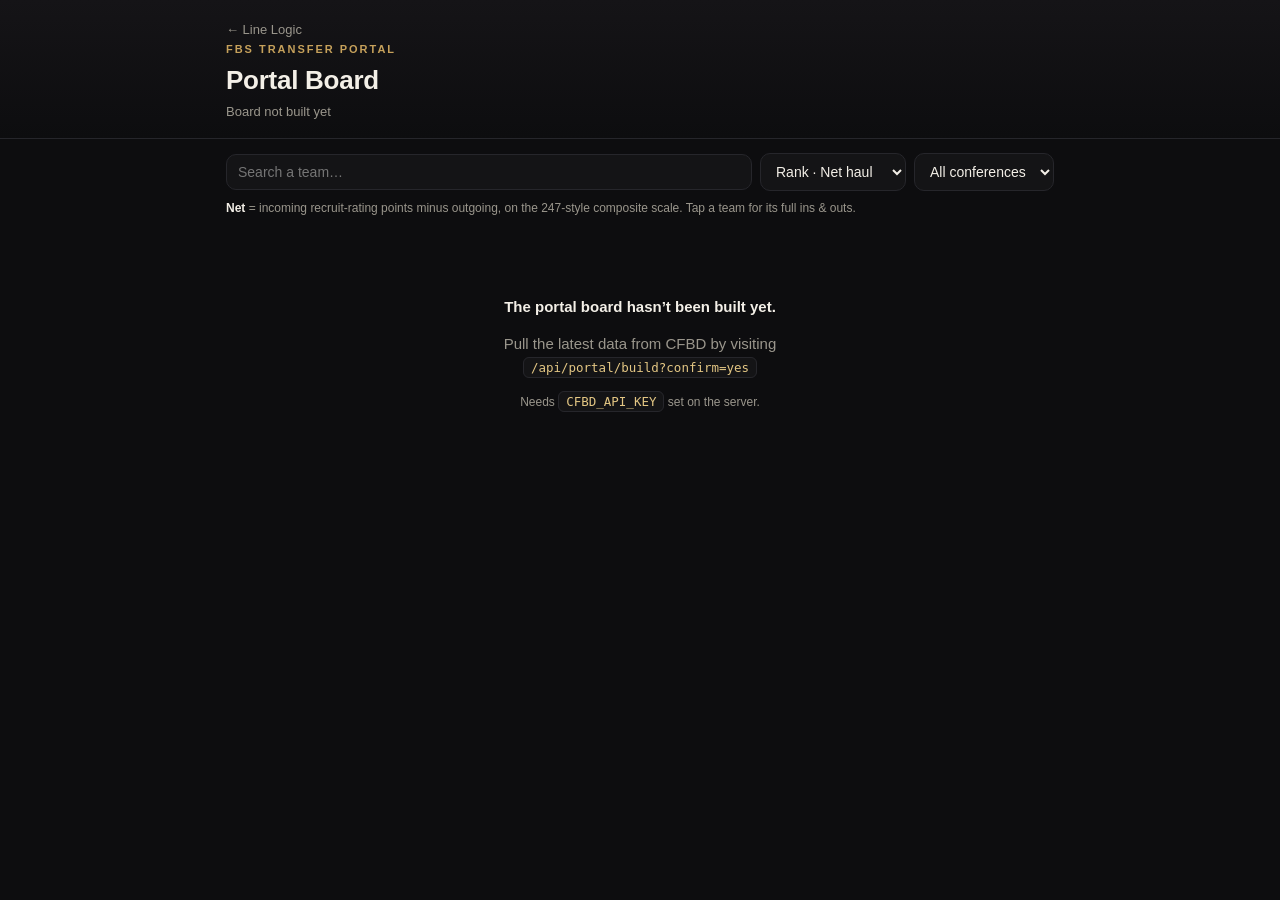
==== portal.html @ fd31a03f "Add files via upload" ====
<!doctype html>
<html lang="en">
<head>
<meta charset="utf-8">
<meta name="viewport" content="width=device-width, initial-scale=1, viewport-fit=cover">
<title>Transfer Portal Board — Line Logic</title>
<meta name="theme-color" content="#111211">
<link rel="icon" href="/favicon.ico">
<style>
:root{
  --bg:#0d0d0f; --panel:#141416; --panel2:#1a1a1d; --line:#26262b;
  --ink:#f3efe7; --mut:#9a968c; --gold:#c6a15b; --gold2:#e4c784;
  --pos:#56c278; --neg:#e0564f; --chip:#201f22;
}
*{box-sizing:border-box}
html,body{margin:0}
body{background:var(--bg);color:var(--ink);
  font:15px/1.5 -apple-system,BlinkMacSystemFont,"Segoe UI",Roboto,Helvetica,Arial,sans-serif;
  -webkit-font-smoothing:antialiased;padding:0 0 60px}
a{color:var(--gold2);text-decoration:none}
.wrap{max-width:860px;margin:0 auto;padding:0 16px}
header.top{border-bottom:1px solid var(--line);background:linear-gradient(180deg,#151417,#0d0d0f);
  padding:18px 0 16px;margin-bottom:14px}
.kick{letter-spacing:.18em;text-transform:uppercase;font-size:11px;color:var(--gold);font-weight:700}
h1{margin:4px 0 2px;font-size:26px;letter-spacing:-.01em}
.sub{color:var(--mut);font-size:13px}
.back{font-size:13px;color:var(--mut)}
.back:hover{color:var(--gold2)}

.controls{display:flex;gap:8px;flex-wrap:wrap;align-items:center;margin:0 0 14px}
.controls input,.controls select{
  background:var(--panel);border:1px solid var(--line);color:var(--ink);
  border-radius:10px;padding:9px 11px;font-size:14px;outline:none}
.controls input{flex:1;min-width:150px}
.controls input:focus,.controls select:focus{border-color:var(--gold)}
.metricnote{font-size:12px;color:var(--mut);margin:-6px 0 14px}
.metricnote b{color:var(--ink);font-weight:600}

.row{background:var(--panel);border:1px solid var(--line);border-radius:12px;
  margin-bottom:8px;overflow:hidden;transition:border-color .15s}
.row.open{border-color:#3a3a40}
.head{display:flex;align-items:center;gap:12px;padding:12px 14px;cursor:pointer}
.head:hover{background:var(--panel2)}
.rk{font-weight:800;font-size:15px;color:var(--gold);min-width:34px;text-align:center;
  font-variant-numeric:tabular-nums}
.logo{width:30px;height:30px;object-fit:contain;flex:0 0 30px;
  filter:drop-shadow(0 1px 2px rgba(0,0,0,.5))}
.logo.ph{display:flex;align-items:center;justify-content:center;background:var(--chip);
  border-radius:7px;font-size:12px;font-weight:700;color:var(--mut)}
.name{flex:1;min-width:0}
.name .t{font-weight:650;font-size:15px;white-space:nowrap;overflow:hidden;text-overflow:ellipsis}
.name .c{font-size:11.5px;color:var(--mut)}
.net{font-weight:800;font-variant-numeric:tabular-nums;font-size:15px;min-width:64px;text-align:right}
.net.p{color:var(--pos)} .net.n{color:var(--neg)} .net.z{color:var(--mut)}
.caret{color:var(--mut);transition:transform .15s;flex:0 0 14px;font-size:12px}
.row.open .caret{transform:rotate(90deg)}
.pills{display:flex;gap:6px;margin-top:3px;flex-wrap:wrap}
.pill{font-size:11px;padding:1px 7px;border-radius:999px;background:var(--chip);color:var(--mut);
  font-variant-numeric:tabular-nums}
.pill.in{color:var(--pos)} .pill.out{color:var(--neg)}
.pill.blue{color:var(--gold2)}

.body{display:none;border-top:1px solid var(--line);padding:4px 0 2px}
.row.open .body{display:block}
.cols{display:grid;grid-template-columns:1fr 1fr;gap:0}
@media(max-width:560px){.cols{grid-template-columns:1fr}}
.col{padding:10px 14px}
.col+.col{border-left:1px solid var(--line)}
@media(max-width:560px){.col+.col{border-left:0;border-top:1px solid var(--line)}}
.col h4{margin:0 0 8px;font-size:12px;letter-spacing:.08em;text-transform:uppercase}
.col.inc h4{color:var(--pos)} .col.out h4{color:var(--neg)}
.plyr{display:flex;align-items:center;gap:8px;padding:5px 0;border-top:1px solid #1e1e22;font-size:13px}
.plyr:first-of-type{border-top:0}
.plyr .pos{font-size:10px;font-weight:700;color:var(--mut);background:var(--chip);
  border-radius:5px;padding:1px 5px;min-width:30px;text-align:center}
.plyr .pn{flex:1;min-width:0;white-space:nowrap;overflow:hidden;text-overflow:ellipsis}
.plyr .pn small{color:var(--mut);font-size:11px}
.stars{color:var(--gold);font-size:11px;letter-spacing:-1px;white-space:nowrap}
.rtg{color:var(--mut);font-size:11.5px;font-variant-numeric:tabular-nums;min-width:38px;text-align:right}
.empty{color:var(--mut);font-size:12.5px;font-style:italic;padding:4px 0}

.state{text-align:center;color:var(--mut);padding:50px 20px}
.state b{color:var(--ink)}
.state code{background:var(--panel);border:1px solid var(--line);border-radius:6px;
  padding:2px 7px;color:var(--gold2);font-size:12.5px}
.skel{height:58px;background:linear-gradient(90deg,var(--panel),var(--panel2),var(--panel));
  background-size:200% 100%;animation:sh 1.2s infinite;border-radius:12px;margin-bottom:8px}
@keyframes sh{0%{background-position:200% 0}100%{background-position:-200% 0}}
</style>
</head>
<body>
<header class="top"><div class="wrap">
  <a class="back" href="/">&larr; Line Logic</a>
  <div class="kick">FBS Transfer Portal</div>
  <h1>Portal Board</h1>
  <div class="sub" id="sub">Loading the board&hellip;</div>
</div></header>

<div class="wrap">
  <div class="controls">
    <input id="q" type="search" placeholder="Search a team&hellip;" autocomplete="off">
    <select id="sort">
      <option value="net">Rank · Net haul</option>
      <option value="added">Most added</option>
      <option value="lost">Biggest losses</option>
      <option value="in_n">Most incoming</option>
      <option value="out_n">Most departures</option>
      <option value="az">A–Z</option>
    </select>
    <select id="conf"><option value="">All conferences</option></select>
  </div>
  <div class="metricnote"><b>Net</b> = incoming recruit-rating points minus outgoing, on the 247-style composite scale. Tap a team for its full ins &amp; outs.</div>
  <div id="board">
    <div class="skel"></div><div class="skel"></div><div class="skel"></div>
    <div class="skel"></div><div class="skel"></div>
  </div>
</div>

<script>
var DATA=null, FILT=[];
function esc(s){return (s==null?"":String(s)).replace(/[&<>"]/g,function(c){
  return {"&":"&amp;","<":"&lt;",">":"&gt;",'"':"&quot;"}[c];});}
function stars(n){n=+n||0;return n>=3?"★".repeat(n):"";}
function rtg(r){r=+r||0;return r>0?r.toFixed(3).replace(/^0/,""):"—";}
function netClass(v){return v>0.0005?"p":(v<-0.0005?"n":"z");}
function sign(v){v=+v||0;return (v>0?"+":"")+v.toFixed(2);}

function playerRow(p,side){
  var where = side==="in" ? ("from "+esc(p.origin)) : ("to "+esc(p.destination));
  return '<div class="plyr"><span class="pos">'+esc(p.pos||"—")+'</span>'+
    '<span class="pn">'+esc(p.name)+' <small>'+where+'</small></span>'+
    '<span class="stars">'+stars(p.stars)+'</span>'+
    '<span class="rtg">'+rtg(p.rating)+'</span></div>';
}

function teamRow(t){
  var logo = t.logo
    ? '<img class="logo" src="'+esc(t.logo)+'" alt="" loading="lazy" onerror="this.style.display=\'none\'">'
    : '<div class="logo ph">'+esc((t.team||"?").slice(0,2).toUpperCase())+'</div>';
  var inc = t.incoming.length
    ? t.incoming.map(function(p){return playerRow(p,"in");}).join("")
    : '<div class="empty">No incoming transfers.</div>';
  var out = t.outgoing.length
    ? t.outgoing.map(function(p){return playerRow(p,"out");}).join("")
    : '<div class="empty">No departures.</div>';
  var pills = '<span class="pill in">+'+t.in_n+' in</span>'+
              '<span class="pill out">−'+t.out_n+' out</span>'+
              (t.in_bluechip? '<span class="pill blue">'+t.in_bluechip+'★ added</span>':'');
  return '<div class="row" data-k="'+esc((t.team||"").toLowerCase())+'">'+
    '<div class="head">'+
      '<span class="rk">'+t.rank+'</span>'+ logo +
      '<div class="name"><div class="t">'+esc(t.team)+'</div>'+
        '<div class="c">'+esc(t.conference||"")+'</div>'+
        '<div class="pills">'+pills+'</div></div>'+
      '<span class="net '+netClass(t.net)+'">'+sign(t.net)+'</span>'+
      '<span class="caret">▶</span>'+
    '</div>'+
    '<div class="body"><div class="cols">'+
      '<div class="col inc"><h4>Incoming ('+t.in_n+')</h4>'+inc+'</div>'+
      '<div class="col out"><h4>Outgoing ('+t.out_n+')</h4>'+out+'</div>'+
    '</div></div></div>';
}

function render(){
  var q=document.getElementById("q").value.trim().toLowerCase();
  var conf=document.getElementById("conf").value;
  var sort=document.getElementById("sort").value;
  var rows=DATA.teams.slice();
  if(conf) rows=rows.filter(function(t){return t.conference===conf;});
  if(q) rows=rows.filter(function(t){return (t.team||"").toLowerCase().indexOf(q)>=0;});
  var cmp={ net:function(a,b){return a.rank-b.rank;},
    added:function(a,b){return b.added-a.added;},
    lost:function(a,b){return b.lost-a.lost;},
    in_n:function(a,b){return b.in_n-a.in_n;},
    out_n:function(a,b){return b.out_n-a.out_n;},
    az:function(a,b){return (a.team||"").localeCompare(b.team||"");} };
  rows.sort(cmp[sort]||cmp.net);
  var b=document.getElementById("board");
  b.innerHTML = rows.length ? rows.map(teamRow).join("")
    : '<div class="empty" style="padding:30px 0;text-align:center">No teams match that.</div>';
}

function boot(data){
  DATA=data;
  document.getElementById("sub").innerHTML =
    (data.season? data.season+" cycle · ":"")+
    data.ranked+" FBS teams · "+data.count_entries+" portal entries";
  // conference options
  var confs={}; data.teams.forEach(function(t){if(t.conference)confs[t.conference]=1;});
  var sel=document.getElementById("conf");
  Object.keys(confs).sort().forEach(function(c){
    var o=document.createElement("option");o.value=c;o.textContent=c;sel.appendChild(o);});
  render();
  ["q","sort","conf"].forEach(function(id){
    document.getElementById(id).addEventListener(id==="q"?"input":"change",render);});
  document.getElementById("board").addEventListener("click",function(e){
    var h=e.target.closest(".head"); if(!h)return;
    h.parentNode.classList.toggle("open");});
}

fetch("/api/portal").then(function(r){
  if(!r.ok) throw new Error(r.status); return r.json();
}).then(boot).catch(function(){
  document.getElementById("sub").textContent="Board not built yet";
  document.getElementById("board").innerHTML =
    '<div class="state"><p><b>The portal board hasn’t been built yet.</b></p>'+
    '<p>Pull the latest data from CFBD by visiting<br>'+
    '<code>/api/portal/build?confirm=yes</code></p>'+
    '<p style="font-size:12px">Needs <code>CFBD_API_KEY</code> set on the server.</p></div>';
});
</script>
</body>
</html>
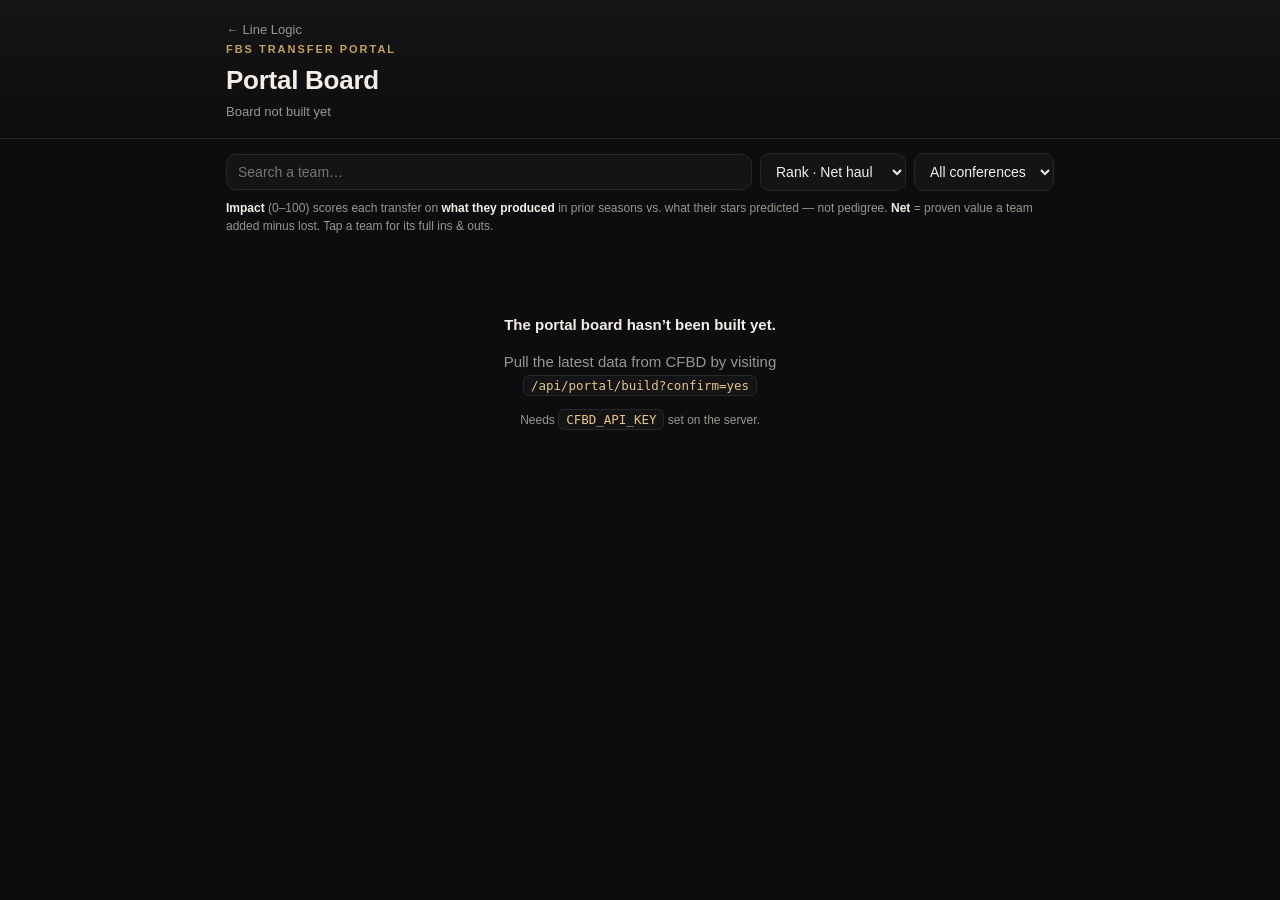
==== commit 70a9091f: "Add files via upload" ====
--- a/portal.html
+++ b/portal.html
@@ -75,8 +75,16 @@
   border-radius:5px;padding:1px 5px;min-width:30px;text-align:center}
 .plyr .pn{flex:1;min-width:0;white-space:nowrap;overflow:hidden;text-overflow:ellipsis}
 .plyr .pn small{color:var(--mut);font-size:11px}
-.stars{color:var(--gold);font-size:11px;letter-spacing:-1px;white-space:nowrap}
-.rtg{color:var(--mut);font-size:11.5px;font-variant-numeric:tabular-nums;min-width:38px;text-align:right}
+.tag{font-size:9.5px;font-weight:700;letter-spacing:.03em;text-transform:uppercase;
+  padding:1px 6px;border-radius:5px;white-space:nowrap}
+.tag.over{color:#7ee0a0;background:rgba(86,194,120,.14)}
+.tag.under{color:#ef8a84;background:rgba(224,86,79,.14)}
+.tag.prod{color:var(--gold2);background:rgba(198,161,91,.14)}
+.tag.unp{color:var(--mut);background:var(--chip)}
+.imp{font-weight:800;font-variant-numeric:tabular-nums;font-size:13.5px;min-width:30px;
+  text-align:right}
+.imp.hi{color:var(--pos)} .imp.mid{color:var(--gold2)} .imp.lo{color:var(--mut)}
+.str{color:var(--mut);font-size:10px;letter-spacing:-1px;white-space:nowrap;min-width:14px}
 .empty{color:var(--mut);font-size:12.5px;font-style:italic;padding:4px 0}
 
 .state{text-align:center;color:var(--mut);padding:50px 20px}
@@ -109,7 +117,7 @@
     </select>
     <select id="conf"><option value="">All conferences</option></select>
   </div>
-  <div class="metricnote"><b>Net</b> = incoming recruit-rating points minus outgoing, on the 247-style composite scale. Tap a team for its full ins &amp; outs.</div>
+  <div class="metricnote"><b>Impact</b> (0&ndash;100) scores each transfer on <b>what they produced</b> in prior seasons vs. what their stars predicted &mdash; not pedigree. <b>Net</b> = proven value a team added minus lost. Tap a team for its full ins &amp; outs.</div>
   <div id="board">
     <div class="skel"></div><div class="skel"></div><div class="skel"></div>
     <div class="skel"></div><div class="skel"></div>
@@ -120,17 +128,22 @@
 var DATA=null, FILT=[];
 function esc(s){return (s==null?"":String(s)).replace(/[&<>"]/g,function(c){
   return {"&":"&amp;","<":"&lt;",">":"&gt;",'"':"&quot;"}[c];});}
-function stars(n){n=+n||0;return n>=3?"★".repeat(n):"";}
-function rtg(r){r=+r||0;return r>0?r.toFixed(3).replace(/^0/,""):"—";}
+function stars(n){n=+n||0;return n>=3?"★"+n:"";}
 function netClass(v){return v>0.0005?"p":(v<-0.0005?"n":"z");}
 function sign(v){v=+v||0;return (v>0?"+":"")+v.toFixed(2);}
+var TAG={Overachiever:["over","Over"],Underachiever:["under","Under"],
+  Producer:["prod","Producer"],Unproven:["unp","Unproven"]};
+function impClass(v){v=+v||0;return v>=66?"hi":(v>=45?"mid":"lo");}
 
 function playerRow(p,side){
   var where = side==="in" ? ("from "+esc(p.origin)) : ("to "+esc(p.destination));
+  var tg = TAG[p.tag]||TAG.Unproven;
+  var imp = p.proven ? Math.round(p.impact) : "–";
   return '<div class="plyr"><span class="pos">'+esc(p.pos||"—")+'</span>'+
     '<span class="pn">'+esc(p.name)+' <small>'+where+'</small></span>'+
-    '<span class="stars">'+stars(p.stars)+'</span>'+
-    '<span class="rtg">'+rtg(p.rating)+'</span></div>';
+    '<span class="str">'+stars(p.stars)+'</span>'+
+    '<span class="tag '+tg[0]+'">'+tg[1]+'</span>'+
+    '<span class="imp '+impClass(p.impact)+'">'+imp+'</span></div>';
 }
 
 function teamRow(t){
@@ -145,7 +158,7 @@
     : '<div class="empty">No departures.</div>';
   var pills = '<span class="pill in">+'+t.in_n+' in</span>'+
               '<span class="pill out">−'+t.out_n+' out</span>'+
-              (t.in_bluechip? '<span class="pill blue">'+t.in_bluechip+'★ added</span>':'');
+              (t.in_proven? '<span class="pill blue">'+t.in_proven+' proven in</span>':'');
   return '<div class="row" data-k="'+esc((t.team||"").toLowerCase())+'">'+
     '<div class="head">'+
       '<span class="rk">'+t.rank+'</span>'+ logo +
